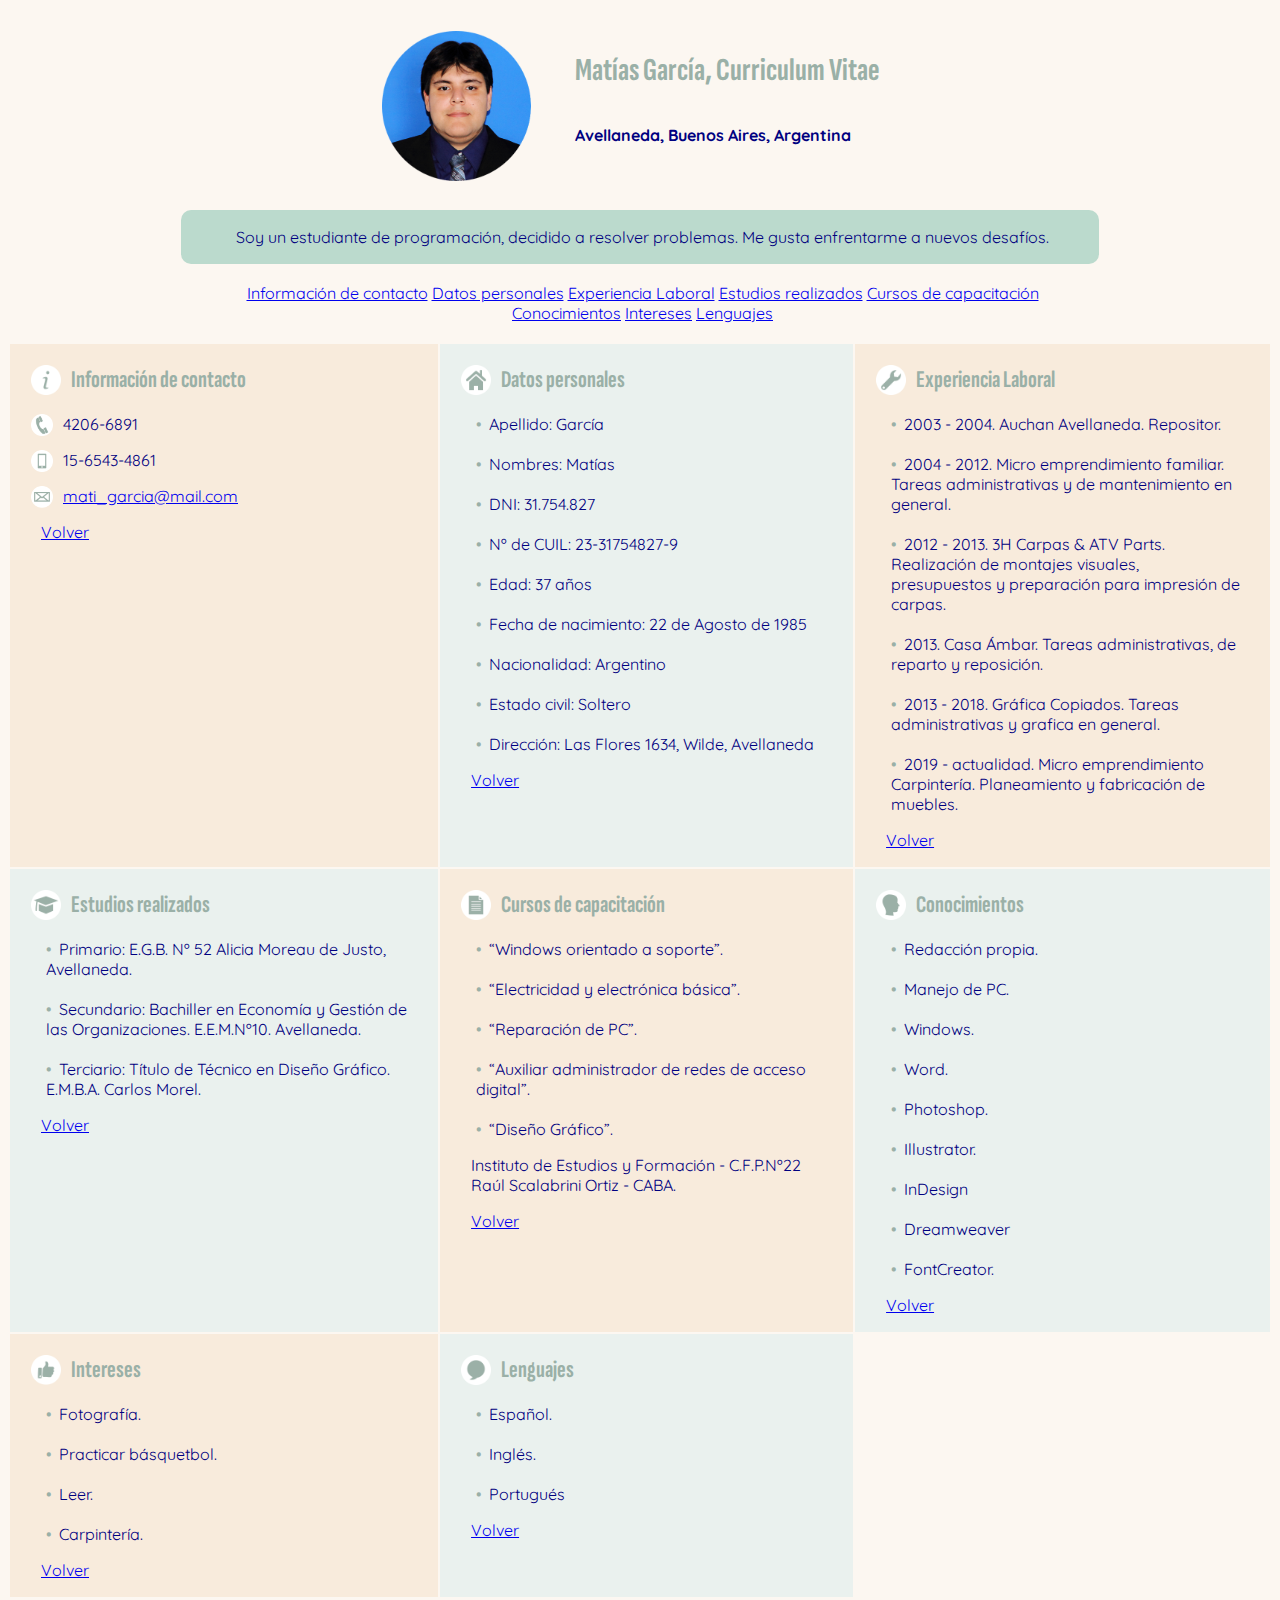
==== CV_Matias_Forales.html @ 110a56ed "tratando de arreglarlo" ====
<!DOCTYPE html>
<html lang="es">
    <head>
        <meta charset="UTF-8">
        <meta http-equiv="X-UA-Compatible" content="IE=edge">
        <meta name="viewport" content="width=device-width, initial-scale=1.0">
        <title>CV Matías García</title>
    
        <link rel="stylesheet" type="text/css" href="/estilos.css">
    
        <link rel="preconnect" href="https://fonts.googleapis.com">
        <link rel="preconnect" href="https://fonts.gstatic.com" crossorigin>
        <link href="https://fonts.googleapis.com/css2?family=Quicksand&family=Sofia+Sans+Extra+Condensed&display=swap" rel="stylesheet">

        <link rel="icon" type="image/x-icon" href="imagenes/faviconMF.ico">

        <meta property="og:title" content="CV Matias Forales" />
        <meta property="og:type" content="article" />
        <meta property="og:url" content="http://matiasforales.blogspot.com/" />
        <meta property="og:image" content="imagenes/foto carnet chico.jpg" />
        <meta property="og:description" content="Este es el CV de Matias Forales para presentar como trabajo final" />

    </head>
    <body>
        <div class="tabla_principal">
            <table>
                <tr>
                    <td>
                    <img id="foto_uno" src="imagenes/foto carnet chico.png" alt="Matías García foto de CV"
                     height="150px" width="149"/>
                    </td>
                    <td>
                        <h1>Matías García, Curriculum Vitae</h1>
                        <p id="ubicacion">Avellaneda, Buenos Aires, Argentina</p>
                    </td>
                </tr>
            </table>
        </div>
        <div class="tabla">
            <table>
                <tr>
                    <td id="bio">
                        <p>Soy un estudiante de programación, decidido a resolver problemas. Me gusta enfrentarme a nuevos desafíos.</p>
                    </td>
                </tr>
                <tr>
                    <td id="indicadores">
                        <p><a href="#contacto">Información de contacto</a>
                        <a href="#personales"> Datos personales</a>
                        <a href="#laboral">Experiencia Laboral</a>
                        <a href="#estudios">Estudios realizados</a>
                        <a href="#cursos">Cursos de capacitación</a>
                        <a href="#conocimientos">Conocimientos</a>
                        <a href="#intereses">Intereses</a>
                        <a href="#lenguajes">Lenguajes</a></p>
                    </td>
                </tr>
            </table>
        </div>
        <div class="tabla">
            <table >
                <tr>
                    <td class="celda_impar">
                        <img class="iconito_de_titulo" src="/imagenes/info.png" alt="información de contacto" height="30px" width="30px">
                        <h2 id="contacto">Información de contacto</h2>
                        <img class="iconitos" src="/imagenes/telefono.png" alt="telefono de linea" height="22px" width="22px">
                        <p>4206-6891</p>
                        <img class="iconitos" src="/imagenes/celular.png" alt="celular" height="22px" width="22px">
                        <p>15-6543-4861</p>
                        <img class="iconitos" src="/imagenes/sobre.png" alt="e-mail" height="22px" width="22px">
                        <p><a href="mati_garcia@mail.com">mati_garcia@mail.com</a></p>
                        <p> <a href="#foto_uno"> Volver</a> </p>
                    </td>
                    <td class="celda_par">
                        <img class="iconito_de_titulo" src="/imagenes/casita.png" alt="datos personales" height="30px" width="30px">
                        <h2 id="personales">Datos personales</h2>
                        <ul>
                            <li>Apellido: García</li>
                            <li>Nombres: Matías</li>
                            <li>DNI: 31.754.827</li>
                            <li>Nº de CUIL: 23-31754827-9</li>
                            <li>Edad: 37 años</li>
                            <li>Fecha de nacimiento: 22 de Agosto de 1985</li>
                            <li>Nacionalidad: Argentino</li>
                            <li>Estado civil: Soltero</li>
                            <li>Dirección: Las Flores 1634, Wilde, Avellaneda</li>
                        </ul>
                        <p> <a href="#foto_uno"> Volver</a> </p>
                    </td>
                    <td class="celda_impar">
                        <img class="iconito_de_titulo" src="/imagenes/llave-de-tuercas.png" alt="laboral" height="30px" width="30px">
                        <h2 id="laboral">Experiencia Laboral</h2>
                        <ul>
                            <li>2003 - 2004. Auchan Avellaneda. Repositor.</li>
                            <li>2004 - 2012. Micro emprendimiento familiar. Tareas administrativas y de mantenimiento en general.</li>
                            <li>2012 - 2013. 3H Carpas & ATV Parts. Realización de montajes visuales, presupuestos y preparación para impresión de carpas.</li>
                            <li>2013. Casa Ámbar. Tareas administrativas, de reparto y reposición.</li>
                            <li>2013 - 2018. Gráfica Copiados. Tareas administrativas y grafica en general. </li>
                            <li>2019 - actualidad. Micro emprendimiento Carpintería. Planeamiento y fabricación de muebles. </li>
                        </ul>
                        <p> <a href="#foto_uno"> Volver</a> </p>
                    </td>
                </tr>
                <tr>
                    <td class="celda_par">
                        <img class="iconito_de_titulo" src="/imagenes/gorro.png" alt="estudios" height="30px" width="30px">
                        <h2 id="estudios">Estudios realizados</h2>
                        <ul>
                            <li>Primario: E.G.B. Nº 52 Alicia Moreau de Justo,  Avellaneda.</li>
                            <li>Secundario: Bachiller en Economía y Gestión de las Organizaciones. E.E.M.Nº10. Avellaneda.</li>
                            <li>Terciario: Título de Técnico en Diseño Gráfico. E.M.B.A. Carlos Morel.</li>
                        </ul>
                        <p> <a href="#foto_uno"> Volver</a> </p>
                    </td>
                    <td class="celda_impar">
                        <img class="iconito_de_titulo" src="/imagenes/hoja.png" alt="cursos" height="30px" width="30px">
                        <h2 id="cursos">Cursos de capacitación</h2>
                        <ul>
                            <li>“Windows orientado a soporte”.</li>
                            <li>“Electricidad y electrónica básica”.</li>
                            <li>“Reparación de PC”.</li>
                            <li>“Auxiliar administrador de redes de acceso digital”.</li>
                            <li>“Diseño Gráfico”.</li>
                        </ul>
                        <p> Instituto de Estudios y Formación - C.F.P.Nº22 Raúl Scalabrini Ortiz - CABA.</p>
                        <p> <a href="#foto_uno"> Volver</a> </p>
                    </td>
                    <td class="celda_par">
                        <img class="iconito_de_titulo" src="/imagenes/cabeza.png" alt="conocimientos" height="30px" width="30px">
                        <h2 id="conocimientos">Conocimientos</h2>
                        <ul>
                            <li>Redacción propia.</li>
                            <li>Manejo de PC.</li>
                            <li>Windows.</li>
                            <li>Word.</li>
                            <li>Photoshop.</li>
                            <li>Illustrator.</li>
                            <li>InDesign</li>
                            <li>Dreamweaver</li>
                            <li>FontCreator.</li>
                        </ul>
                        <p> <a href="#foto_uno"> Volver</a> </p>
                    </td>
                </tr>
                <tr>
                    <td class="celda_impar">
                        <img class="iconito_de_titulo" src="/imagenes/like.png" alt="intereses" height="30px" width="30px">
                        <h2 id="intereses">Intereses</h2>
                        <ul>
                            <li>Fotografía.</li>
                            <li>Practicar básquetbol.</li>
                            <li>Leer.</li>
                            <li>Carpintería.</li>
                        </ul>
                        <p> <a href="#foto_uno"> Volver</a> </p>
                    </td>
                    <td class="celda_par">
                        <img class="iconito_de_titulo" src="/imagenes/vinieta.png" alt="lenguajes" height="30px" width="30px">
                        <h2 id="lenguajes">Lenguajes</h2>
                        <ul>
                            <li>Español.</li>
                            <li>Inglés.</li>
                            <li>Portugués</li>
                        </ul>
                        <p> <a href="#foto_uno"> Volver</a> </p>
                    </td>
                </tr>
            </table>
        </div>
    </body>
    
</html>
---- estilos.css ----
body {
    
    background-color: rgb(252, 247, 241);
}

h1 {
    max-width: 1000px;
    margin-top: 20px;
    margin-bottom: 20px;
    margin-left: 10px;
    margin-right: 10px;
    padding-top: 20px;
    padding-bottom: 15px;
    padding-left: 20px;
    padding-right: 20px;
    font-family: 'Sofia Sans Extra Condensed', sans-serif;
    font-weight: bold;
    color: #9AB0A7;
}

h2 {
    margin-left: 30px;
    margin-right: 30px;
    padding-left: 5px;
    padding-right: 5px;
    font-family: 'Sofia Sans Extra Condensed', sans-serif;
    font-weight: bold;
    color: #9AB0A7;
}

p {
    margin-left: 30px;
    margin-right: 25px;
    font-family: 'Quicksand', sans-serif;
    font-weight: normal;
    color: navy;
}

ul {
    list-style: none;
    padding: 0;
    margin-left: 10px;
}
    
li::before { 
    content: "\2022";
    padding-right: 8px;
    color: #9AB0A7;
}

li {
    margin-top: 20px;
    margin-left: 25px;
    margin-right: 25px;
    font-family: 'Quicksand', sans-serif;
    font-weight: normal;
    color: navy;
}

#ubicacion {
    font-weight: bold;
}

.tabla_principal {

    display: flex;
    justify-content: center;
    align-items: center;
}

.tabla {
    display: flex;
    justify-content: center;
}

td {
    max-width: 500px;
    text-align: left;
    vertical-align: top;
}

.celda_impar {
    background-color: rgb(248, 235, 220);
}

.celda_par {
    background-color: #eaf1ee;
}

#bio {
    background-color: #bbdacd;
    max-width: 1000px;
    border-radius: 10px;
    text-align: center;
    vertical-align: top;
    padding-left: 25px;
    padding-right: 25px;
    
}

.iconitos{
    float: left;
    margin-left: 20px;
    margin-right: 10px;
}

.iconito_de_titulo{
    float: left;
    margin-top: 20px;
    margin-left: 20px;
    margin-right: 10px;
    margin-bottom: 10px;
}

#indicadores {
    text-align: center;
}
#foto_uno {
    margin-top: 20px;
    margin-bottom: 20px;
    margin-left: 10px;
    margin-right: 10px;
}
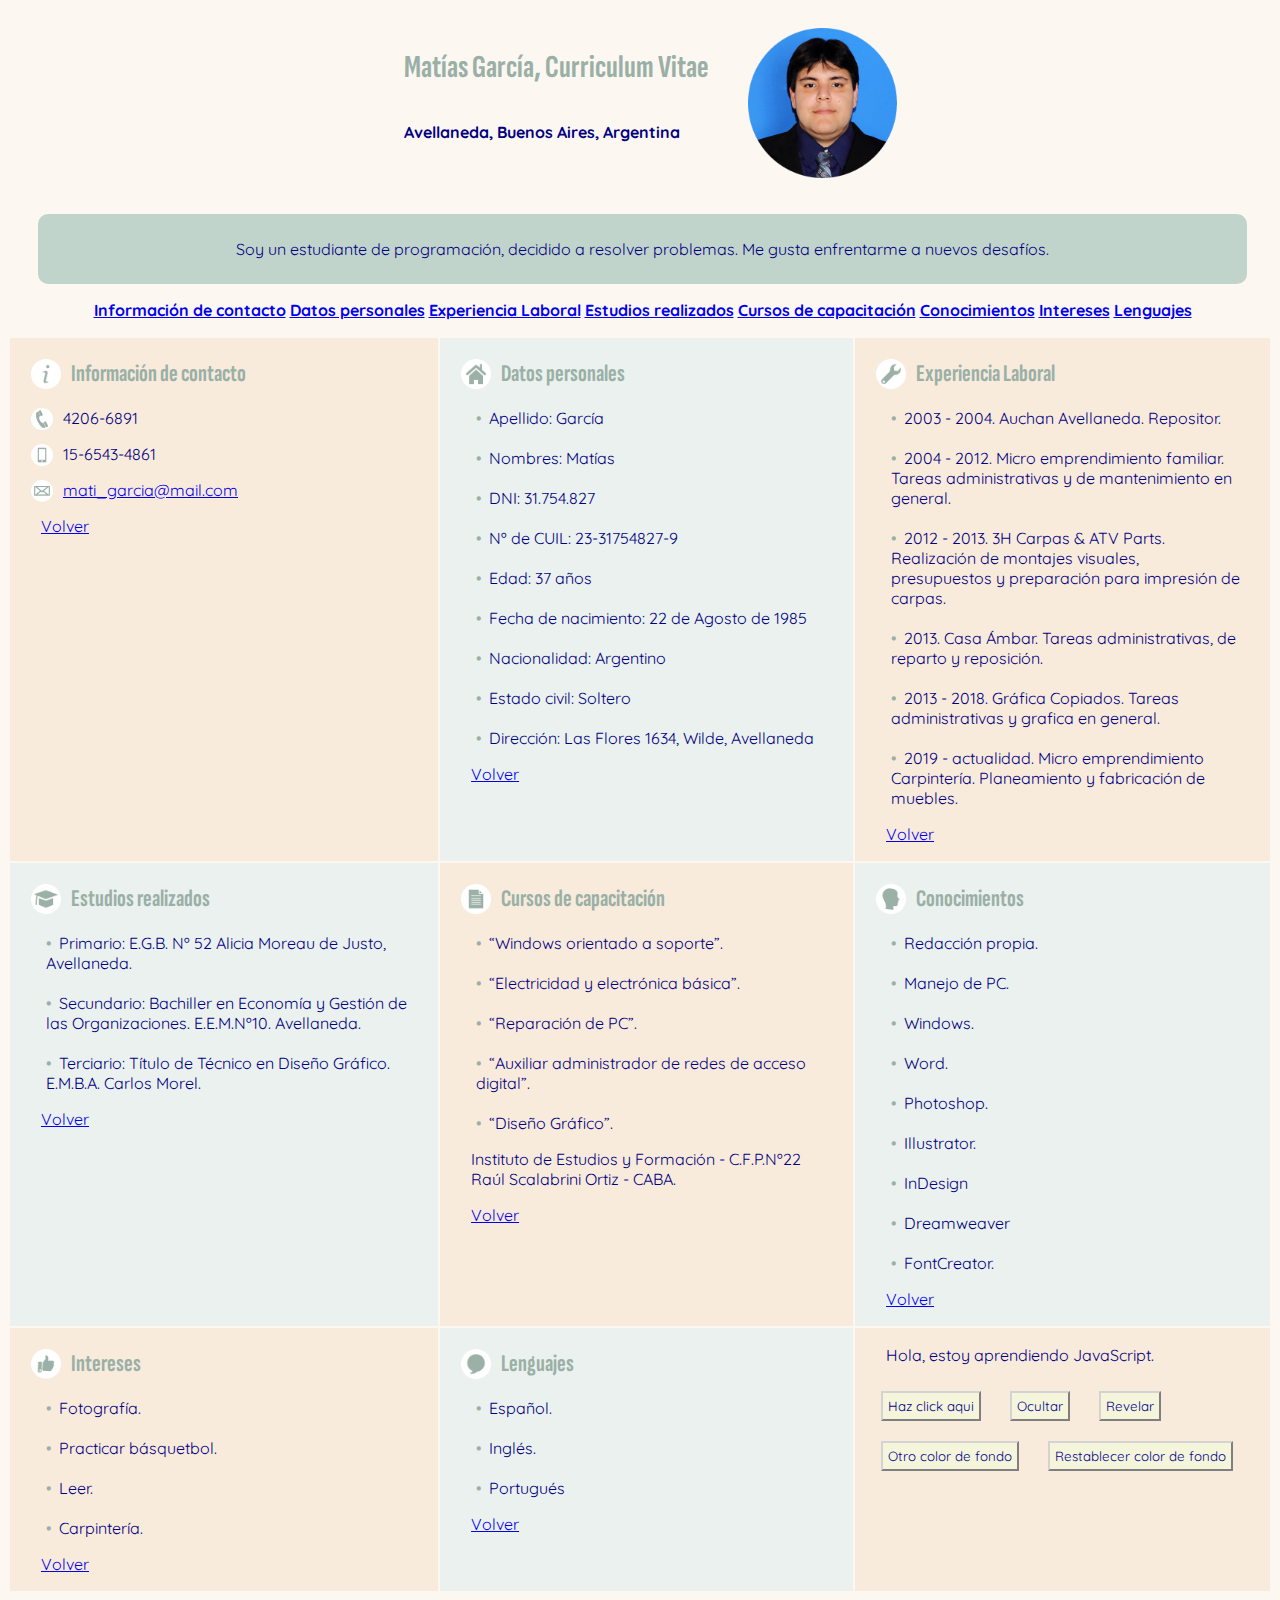
==== commit 57253fc5: "21/1/23" ====
--- a/CV_Matias_Forales.html
+++ b/CV_Matias_Forales.html
@@ -22,151 +22,146 @@
 
     </head>
     <body>
-        <div class="tabla_principal">
-            <table>
-                <tr>
-                    <td>
-                    <img id="foto_uno" src="imagenes/foto carnet chico.png" alt="Matías García foto de CV"
-                     height="150px" width="149"/>
-                    </td>
-                    <td>
-                        <h1>Matías García, Curriculum Vitae</h1>
-                        <p id="ubicacion">Avellaneda, Buenos Aires, Argentina</p>
-                    </td>
-                </tr>
-            </table>
+        <div class="principal">
+            <div>
+                <h1>Matías García, Curriculum Vitae</h1>
+                <p id="ubicacion">Avellaneda, Buenos Aires, Argentina</p>
+            </div>
+            
+            <img id="foto_uno" src="imagenes/foto carnet chico.png" alt="Matías García foto de CV" height="150px" width="149"/>
         </div>
-        <div class="tabla">
-            <table>
-                <tr>
-                    <td id="bio">
-                        <p>Soy un estudiante de programación, decidido a resolver problemas. Me gusta enfrentarme a nuevos desafíos.</p>
-                    </td>
-                </tr>
-                <tr>
-                    <td id="indicadores">
-                        <p><a href="#contacto">Información de contacto</a>
-                        <a href="#personales"> Datos personales</a>
-                        <a href="#laboral">Experiencia Laboral</a>
-                        <a href="#estudios">Estudios realizados</a>
-                        <a href="#cursos">Cursos de capacitación</a>
-                        <a href="#conocimientos">Conocimientos</a>
-                        <a href="#intereses">Intereses</a>
-                        <a href="#lenguajes">Lenguajes</a></p>
-                    </td>
-                </tr>
-            </table>
+        <div>
+            <p id="bio">Soy un estudiante de programación, decidido a resolver problemas. Me gusta enfrentarme a nuevos desafíos.</p>
+            <p id="indicadores"> <a href="#contacto">Información de contacto</a>
+            <a href="#personales"> Datos personales</a>
+            <a href="#laboral">Experiencia Laboral</a>
+            <a href="#estudios">Estudios realizados</a>
+            <a href="#cursos">Cursos de capacitación</a>
+            <a href="#conocimientos">Conocimientos</a>
+            <a href="#intereses">Intereses</a>
+            <a href="#lenguajes">Lenguajes</a> </p>
         </div>
         <div class="tabla">
             <table >
-                <tr>
-                    <td class="celda_impar">
-                        <img class="iconito_de_titulo" src="/imagenes/info.png" alt="información de contacto" height="30px" width="30px">
-                        <h2 id="contacto">Información de contacto</h2>
-                        <img class="iconitos" src="/imagenes/telefono.png" alt="telefono de linea" height="22px" width="22px">
-                        <p>4206-6891</p>
-                        <img class="iconitos" src="/imagenes/celular.png" alt="celular" height="22px" width="22px">
-                        <p>15-6543-4861</p>
-                        <img class="iconitos" src="/imagenes/sobre.png" alt="e-mail" height="22px" width="22px">
-                        <p><a href="mati_garcia@mail.com">mati_garcia@mail.com</a></p>
-                        <p> <a href="#foto_uno"> Volver</a> </p>
-                    </td>
-                    <td class="celda_par">
-                        <img class="iconito_de_titulo" src="/imagenes/casita.png" alt="datos personales" height="30px" width="30px">
-                        <h2 id="personales">Datos personales</h2>
-                        <ul>
-                            <li>Apellido: García</li>
-                            <li>Nombres: Matías</li>
-                            <li>DNI: 31.754.827</li>
-                            <li>Nº de CUIL: 23-31754827-9</li>
-                            <li>Edad: 37 años</li>
-                            <li>Fecha de nacimiento: 22 de Agosto de 1985</li>
-                            <li>Nacionalidad: Argentino</li>
-                            <li>Estado civil: Soltero</li>
-                            <li>Dirección: Las Flores 1634, Wilde, Avellaneda</li>
-                        </ul>
-                        <p> <a href="#foto_uno"> Volver</a> </p>
-                    </td>
-                    <td class="celda_impar">
-                        <img class="iconito_de_titulo" src="/imagenes/llave-de-tuercas.png" alt="laboral" height="30px" width="30px">
-                        <h2 id="laboral">Experiencia Laboral</h2>
-                        <ul>
-                            <li>2003 - 2004. Auchan Avellaneda. Repositor.</li>
-                            <li>2004 - 2012. Micro emprendimiento familiar. Tareas administrativas y de mantenimiento en general.</li>
-                            <li>2012 - 2013. 3H Carpas & ATV Parts. Realización de montajes visuales, presupuestos y preparación para impresión de carpas.</li>
-                            <li>2013. Casa Ámbar. Tareas administrativas, de reparto y reposición.</li>
-                            <li>2013 - 2018. Gráfica Copiados. Tareas administrativas y grafica en general. </li>
-                            <li>2019 - actualidad. Micro emprendimiento Carpintería. Planeamiento y fabricación de muebles. </li>
-                        </ul>
-                        <p> <a href="#foto_uno"> Volver</a> </p>
-                    </td>
-                </tr>
-                <tr>
-                    <td class="celda_par">
-                        <img class="iconito_de_titulo" src="/imagenes/gorro.png" alt="estudios" height="30px" width="30px">
-                        <h2 id="estudios">Estudios realizados</h2>
-                        <ul>
-                            <li>Primario: E.G.B. Nº 52 Alicia Moreau de Justo,  Avellaneda.</li>
-                            <li>Secundario: Bachiller en Economía y Gestión de las Organizaciones. E.E.M.Nº10. Avellaneda.</li>
-                            <li>Terciario: Título de Técnico en Diseño Gráfico. E.M.B.A. Carlos Morel.</li>
-                        </ul>
-                        <p> <a href="#foto_uno"> Volver</a> </p>
-                    </td>
-                    <td class="celda_impar">
-                        <img class="iconito_de_titulo" src="/imagenes/hoja.png" alt="cursos" height="30px" width="30px">
-                        <h2 id="cursos">Cursos de capacitación</h2>
-                        <ul>
-                            <li>“Windows orientado a soporte”.</li>
-                            <li>“Electricidad y electrónica básica”.</li>
-                            <li>“Reparación de PC”.</li>
-                            <li>“Auxiliar administrador de redes de acceso digital”.</li>
-                            <li>“Diseño Gráfico”.</li>
-                        </ul>
-                        <p> Instituto de Estudios y Formación - C.F.P.Nº22 Raúl Scalabrini Ortiz - CABA.</p>
-                        <p> <a href="#foto_uno"> Volver</a> </p>
-                    </td>
-                    <td class="celda_par">
-                        <img class="iconito_de_titulo" src="/imagenes/cabeza.png" alt="conocimientos" height="30px" width="30px">
-                        <h2 id="conocimientos">Conocimientos</h2>
-                        <ul>
-                            <li>Redacción propia.</li>
-                            <li>Manejo de PC.</li>
-                            <li>Windows.</li>
-                            <li>Word.</li>
-                            <li>Photoshop.</li>
-                            <li>Illustrator.</li>
-                            <li>InDesign</li>
-                            <li>Dreamweaver</li>
-                            <li>FontCreator.</li>
-                        </ul>
-                        <p> <a href="#foto_uno"> Volver</a> </p>
-                    </td>
-                </tr>
-                <tr>
-                    <td class="celda_impar">
-                        <img class="iconito_de_titulo" src="/imagenes/like.png" alt="intereses" height="30px" width="30px">
-                        <h2 id="intereses">Intereses</h2>
-                        <ul>
-                            <li>Fotografía.</li>
-                            <li>Practicar básquetbol.</li>
-                            <li>Leer.</li>
-                            <li>Carpintería.</li>
-                        </ul>
-                        <p> <a href="#foto_uno"> Volver</a> </p>
-                    </td>
-                    <td class="celda_par">
-                        <img class="iconito_de_titulo" src="/imagenes/vinieta.png" alt="lenguajes" height="30px" width="30px">
-                        <h2 id="lenguajes">Lenguajes</h2>
-                        <ul>
-                            <li>Español.</li>
-                            <li>Inglés.</li>
-                            <li>Portugués</li>
-                        </ul>
-                        <p> <a href="#foto_uno"> Volver</a> </p>
-                    </td>
-                </tr>
+                <tbody>
+                    <tr>
+                        <td class="celda_impar">
+                            <img class="iconito_de_titulo" src="/imagenes/info.png" alt="información de contacto" height="30px" width="30px">
+                            <h2 id="contacto">Información de contacto</h2>
+                            <img class="iconitos" src="/imagenes/telefono.png" alt="telefono de linea" height="22px" width="22px">
+                            <p>4206-6891</p>
+                            <img class="iconitos" src="/imagenes/celular.png" alt="celular" height="22px" width="22px">
+                            <p>15-6543-4861</p>
+                            <img class="iconitos" src="/imagenes/sobre.png" alt="e-mail" height="22px" width="22px">
+                            <p><a href="mati_garcia@mail.com">mati_garcia@mail.com</a></p>
+                            <p> <a href="#foto_uno"> Volver</a> </p>
+                        </td>
+                        <td class="celda_par">
+                            <img class="iconito_de_titulo" src="/imagenes/casita.png" alt="datos personales" height="30px" width="30px">
+                            <h2 id="personales">Datos personales</h2>
+                            <ul>
+                                <li>Apellido: García</li>
+                                <li>Nombres: Matías</li>
+                                <li>DNI: 31.754.827</li>
+                                <li>Nº de CUIL: 23-31754827-9</li>
+                                <li>Edad: 37 años</li>
+                                <li>Fecha de nacimiento: 22 de Agosto de 1985</li>
+                                <li>Nacionalidad: Argentino</li>
+                                <li>Estado civil: Soltero</li>
+                                <li>Dirección: Las Flores 1634, Wilde, Avellaneda</li>
+                            </ul>
+                            <p> <a href="#foto_uno"> Volver</a> </p>
+                        </td>
+                        <td class="celda_impar">
+                            <img class="iconito_de_titulo" src="/imagenes/llave-de-tuercas.png" alt="laboral" height="30px" width="30px">
+                            <h2 id="laboral">Experiencia Laboral</h2>
+                            <ul>
+                                <li>2003 - 2004. Auchan Avellaneda. Repositor.</li>
+                                <li>2004 - 2012. Micro emprendimiento familiar. Tareas administrativas y de mantenimiento en general.</li>
+                                <li>2012 - 2013. 3H Carpas & ATV Parts. Realización de montajes visuales, presupuestos y preparación para impresión de carpas.</li>
+                                <li>2013. Casa Ámbar. Tareas administrativas, de reparto y reposición.</li>
+                                <li>2013 - 2018. Gráfica Copiados. Tareas administrativas y grafica en general. </li>
+                                <li>2019 - actualidad. Micro emprendimiento Carpintería. Planeamiento y fabricación de muebles. </li>
+                            </ul>
+                            <p> <a href="#foto_uno"> Volver</a> </p>
+                        </td>
+                    </tr>
+                    <tr>
+                        <td class="celda_par">
+                            <img class="iconito_de_titulo" src="/imagenes/gorro.png" alt="estudios" height="30px" width="30px">
+                            <h2 id="estudios">Estudios realizados</h2>
+                            <ul>
+                                <li>Primario: E.G.B. Nº 52 Alicia Moreau de Justo,  Avellaneda.</li>
+                                <li>Secundario: Bachiller en Economía y Gestión de las Organizaciones. E.E.M.Nº10. Avellaneda.</li>
+                                <li>Terciario: Título de Técnico en Diseño Gráfico. E.M.B.A. Carlos Morel.</li>
+                            </ul>
+                            <p> <a href="#foto_uno"> Volver</a> </p>
+                        </td>
+                        <td class="celda_impar">
+                            <img class="iconito_de_titulo" src="/imagenes/hoja.png" alt="cursos" height="30px" width="30px">
+                            <h2 id="cursos">Cursos de capacitación</h2>
+                            <ul>
+                                <li>“Windows orientado a soporte”.</li>
+                                <li>“Electricidad y electrónica básica”.</li>
+                                <li>“Reparación de PC”.</li>
+                                <li>“Auxiliar administrador de redes de acceso digital”.</li>
+                                <li>“Diseño Gráfico”.</li>
+                            </ul>
+                            <p> Instituto de Estudios y Formación - C.F.P.Nº22 Raúl Scalabrini Ortiz - CABA.</p>
+                            <p> <a href="#foto_uno"> Volver</a> </p>
+                        </td>
+                        <td class="celda_par">
+                            <img class="iconito_de_titulo" src="/imagenes/cabeza.png" alt="conocimientos" height="30px" width="30px">
+                            <h2 id="conocimientos">Conocimientos</h2>
+                            <ul>
+                                <li>Redacción propia.</li>
+                                <li>Manejo de PC.</li>
+                                <li>Windows.</li>
+                                <li>Word.</li>
+                                <li>Photoshop.</li>
+                                <li>Illustrator.</li>
+                                <li>InDesign</li>
+                                <li>Dreamweaver</li>
+                                <li>FontCreator.</li>
+                            </ul>
+                            <p> <a href="#foto_uno"> Volver</a> </p>
+                        </td>
+                    </tr>
+                    <tr>
+                        <td class="celda_impar">
+                            <img class="iconito_de_titulo" src="/imagenes/like.png" alt="intereses" height="30px" width="30px">
+                            <h2 id="intereses">Intereses</h2>
+                            <ul>
+                                <li>Fotografía.</li>
+                                <li>Practicar básquetbol.</li>
+                                <li>Leer.</li>
+                                <li>Carpintería.</li>
+                            </ul>
+                            <p> <a href="#foto_uno"> Volver</a> </p>
+                        </td>
+                        <td class="celda_par">
+                            <img class="iconito_de_titulo" src="/imagenes/vinieta.png" alt="lenguajes" height="30px" width="30px">
+                            <h2 id="lenguajes">Lenguajes</h2>
+                            <ul>
+                                <li>Español.</li>
+                                <li>Inglés.</li>
+                                <li>Portugués</li>
+                            </ul>
+                            <p> <a href="#foto_uno"> Volver</a> </p>
+                        </td>
+                        <td id="ultima_celda" class="celda_impar">
+                            <p id="texto aclaratorio">Hola, estoy aprendiendo JavaScript.</p>
+                            <button class="botones" type="button" id="boton">Haz click aqui</button>
+                            <button class="botones" type="button" id="boton_ocultar">Ocultar</button>
+                            <button class="botones" type="button" id="boton_revelar">Revelar</button>
+                            <button class="botones" type="button" id="boton_color">Otro color de fondo</button>
+                            <button class="botones" type="button" id="boton_default">Restablecer color de fondo</button>
+                        </td>
+                    </tr> 
+                </tbody>
             </table>
         </div>
+        <script src="js/funciones.js"></script>
     </body>
     
 </html>--- a/estilos.css
+++ b/estilos.css
@@ -1,6 +1,11 @@
 body {
     
     background-color: rgb(252, 247, 241);
+}
+
+.principal {
+    display: flex;
+    justify-content: center;
 }
 
 h1 {
@@ -61,13 +66,6 @@
     font-weight: bold;
 }
 
-.tabla_principal {
-
-    display: flex;
-    justify-content: center;
-    align-items: center;
-}
-
 .tabla {
     display: flex;
     justify-content: center;
@@ -88,14 +86,13 @@
 }
 
 #bio {
-    background-color: #bbdacd;
-    max-width: 1000px;
+    display: flex;
+    justify-content: center;
+    background-color: #c0d4cb;
     border-radius: 10px;
     text-align: center;
-    vertical-align: top;
-    padding-left: 25px;
-    padding-right: 25px;
-    
+    padding: 25px;
+        
 }
 
 .iconitos{
@@ -114,7 +111,9 @@
 
 #indicadores {
     text-align: center;
+    font-weight: bolder;
 }
+
 #foto_uno {
     margin-top: 20px;
     margin-bottom: 20px;
@@ -122,5 +121,14 @@
     margin-right: 10px;
 }
 
+.botones{
+    font-family: 'Quicksand', sans-serif;
+    margin-top: 10px;
+    margin-bottom: 10px;
+    margin-left: 25px;
+    padding: 5px;
+    color: darkblue;
+    border-color: lightgray;
+    background-color: beige;
+}
 
-
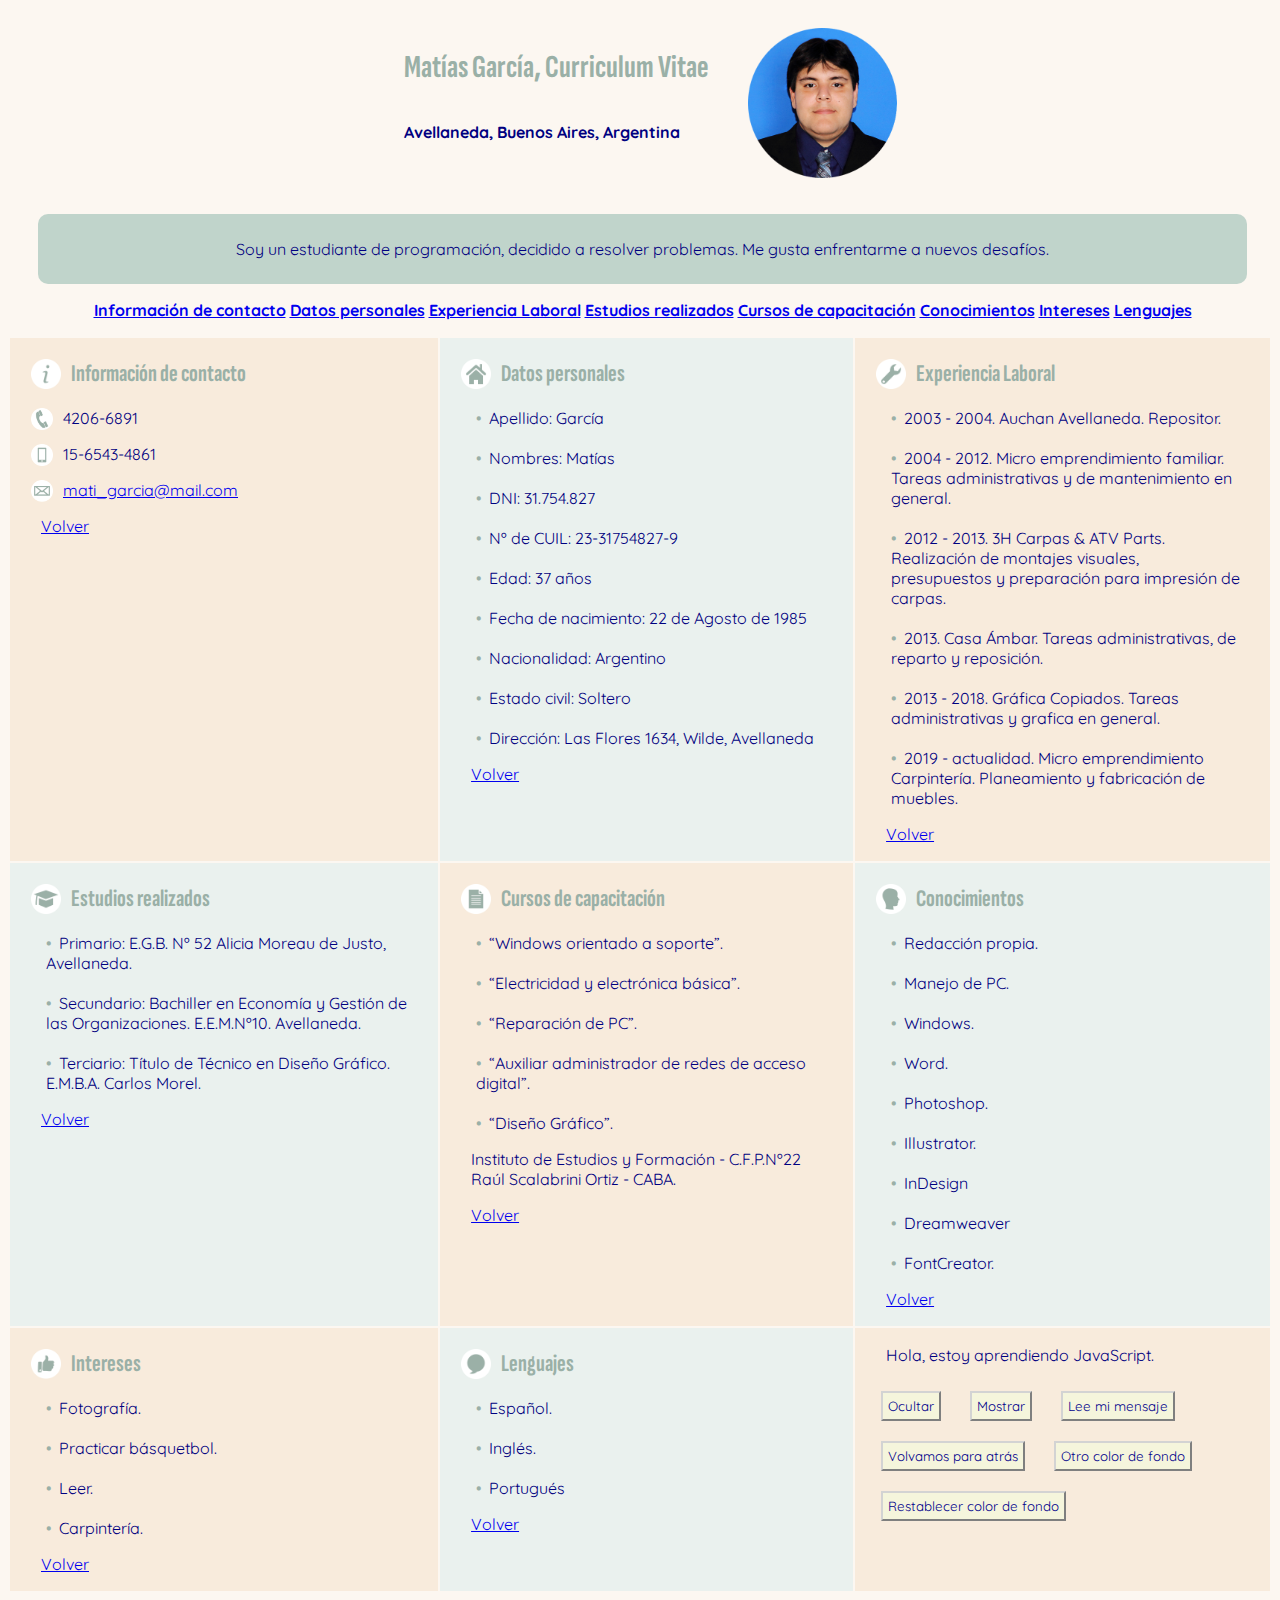
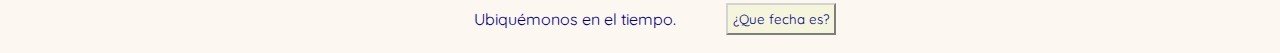
==== commit 9d37390c: "24/01/2023" ====
--- a/CV_Matias_Forales.html
+++ b/CV_Matias_Forales.html
@@ -151,9 +151,10 @@
                         </td>
                         <td id="ultima_celda" class="celda_impar">
                             <p id="texto aclaratorio">Hola, estoy aprendiendo JavaScript.</p>
-                            <button class="botones" type="button" id="boton">Haz click aqui</button>
                             <button class="botones" type="button" id="boton_ocultar">Ocultar</button>
-                            <button class="botones" type="button" id="boton_revelar">Revelar</button>
+                            <button class="botones" type="button" id="boton_revelar">Mostrar</button>
+                            <button class="botones" type="button" id="boton">Lee mi mensaje</button>
+                            <button class="botones" type="button" id="boton_volver">Volvamos para atrás</button>
                             <button class="botones" type="button" id="boton_color">Otro color de fondo</button>
                             <button class="botones" type="button" id="boton_default">Restablecer color de fondo</button>
                         </td>
@@ -161,7 +162,10 @@
                 </tbody>
             </table>
         </div>
+        <div id="final">
+            <p id="fecha_en_vivo">Ubiquémonos en el tiempo.</p>
+            <button class="botones" type="button" id="boton_fecha">¿Que fecha es?</button>
+        </div>
         <script src="js/funciones.js"></script>
     </body>
-    
-</html>+</html>
--- a/estilos.css
+++ b/estilos.css
@@ -1,6 +1,13 @@
 body {
     
     background-color: rgb(252, 247, 241);
+}
+
+@media (max-width: 912px) {
+    table tr {
+        display: flex;
+        flex-direction: column;
+    }
 }
 
 .principal {
@@ -132,3 +139,7 @@
     background-color: beige;
 }
 
+#final {
+    display: flex;
+    justify-content: center
+}